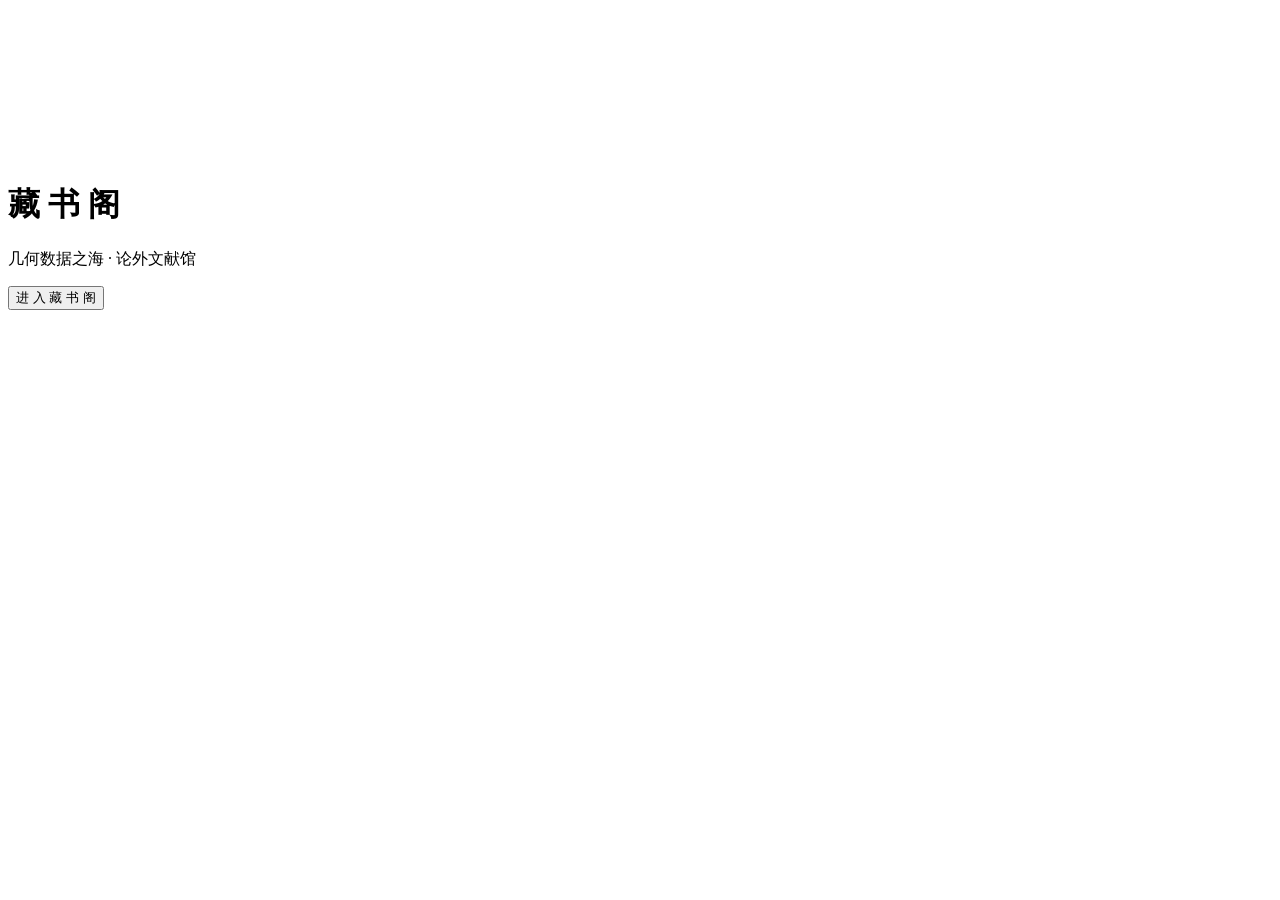
==== index.html @ 25d4a589 "Add files via upload" ====
<!DOCTYPE html>
<html lang="zh-CN">
<head>
  <meta charset="UTF-8">
  <meta name="viewport" content="width=device-width, initial-scale=1.0">
  <title>藏书阁</title>
  <link rel="stylesheet" href="css/style.css">
</head>
<body>

  <!-- 粒子画布 -->
  <canvas id="particle-canvas"></canvas>

  <!-- 开场交互层 -->
  <div class="landing">
    <h1 class="landing-title">藏 书 阁</h1>
    <p class="landing-subtitle">几何数据之海 · 论外文献馆</p>
    <button class="btn-enter" id="btn-enter">进 入 藏 书 阁</button>
  </div>

  <script src="js/particles.js"></script>
  <script>
    // 初始化粒子系统
    const particleSystem = initParticles();

    // 进入按钮
    document.getElementById('btn-enter').addEventListener('click', () => {
      // 销毁粒子系统
      if (particleSystem) particleSystem.destroy();
      // 跳转到 AOS 标准页
      window.location.href = 'category-aos.html';
    });
  </script>
</body>
</html>
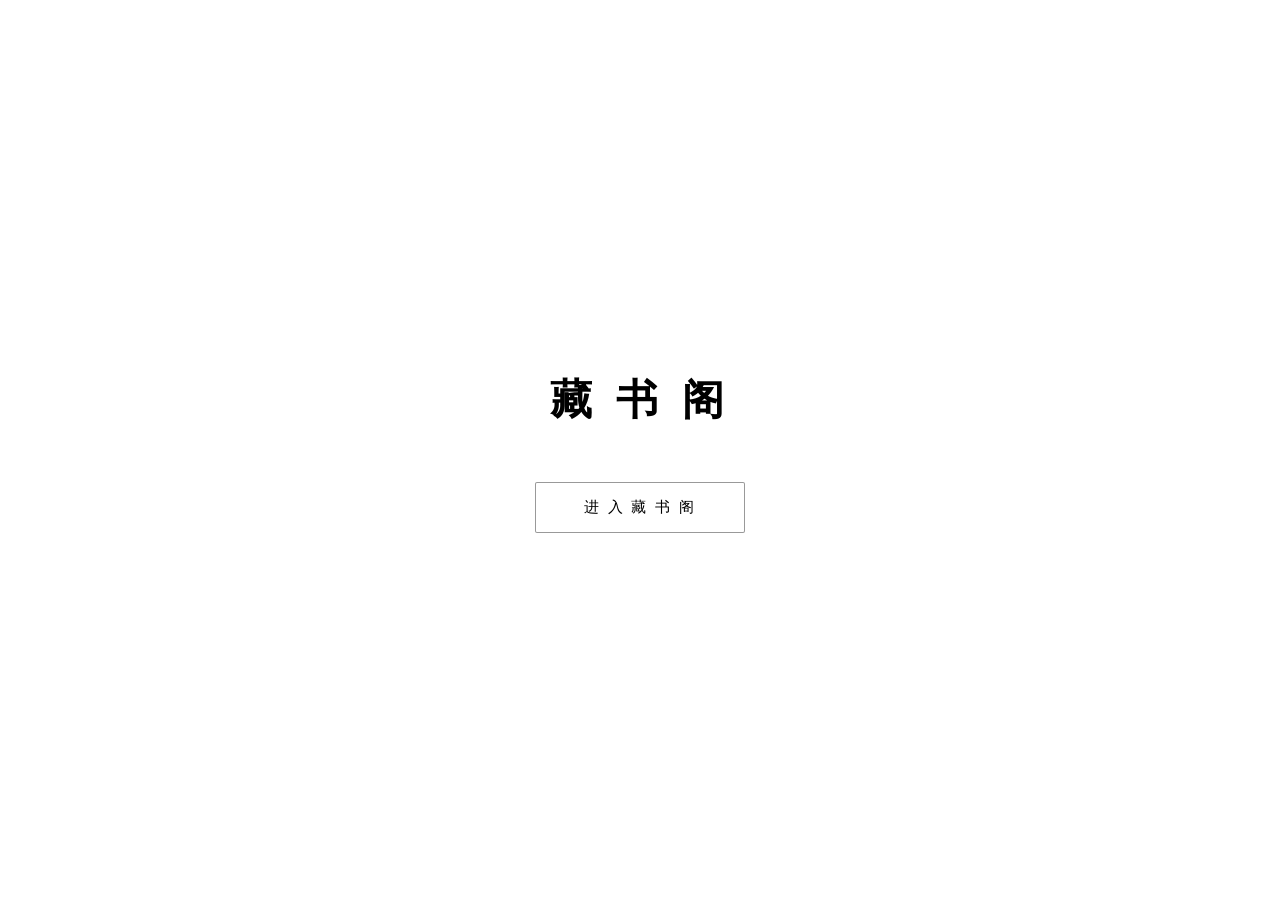
==== commit f9ef29d5: "重构主页特效：黑白点线几何网络 + 删除副标题 + 按钮适配白底" ====
--- a/index.html
+++ b/index.html
@@ -14,7 +14,6 @@
   <!-- 开场交互层 -->
   <div class="landing">
     <h1 class="landing-title">藏 书 阁</h1>
-    <p class="landing-subtitle">几何数据之海 · 论外文献馆</p>
     <button class="btn-enter" id="btn-enter">进 入 藏 书 阁</button>
   </div>
 
--- a/css/style.css
+++ b/css/style.css
@@ -0,0 +1,969 @@
+/* ============================================================
+   藏书阁 —— 全局样式表
+   极简几何科技风，深色底配浅色字
+   ============================================================ */
+
+/* --- CSS 变量 --- */
+:root {
+  --bg-deep: #0a0a0a;
+  --bg-page: #0f0f0f;
+  --bg-card: #1a1a1a;
+  --bg-card-hover: #222222;
+  --bg-surface: #141414;
+  --bg-input: #1a1a1a;
+  --border: #2a2a2a;
+  --border-light: #333;
+  --text-primary: #e0e0e0;
+  --text-secondary: #999;
+  --text-muted: #666;
+  --accent: #ffffff;
+  --accent-dim: #aaa;
+  --shadow: 0 2px 16px rgba(0, 0, 0, 0.4);
+  --radius: 6px;
+  --radius-lg: 10px;
+  --transition-fast: 0.15s ease;
+  --transition: 0.25s ease;
+  --transition-slow: 0.4s ease;
+  --font-mono: 'SF Mono', 'Cascadia Code', 'Fira Code', 'JetBrains Mono', monospace;
+  --font-sans: -apple-system, BlinkMacSystemFont, 'Segoe UI', 'PingFang SC', 'Microsoft YaHei', sans-serif;
+  --max-read: 700px;
+}
+
+/* --- Reset --- */
+*, *::before, *::after {
+  margin: 0;
+  padding: 0;
+  box-sizing: border-box;
+}
+
+html {
+  font-size: 16px;
+  -webkit-font-smoothing: antialiased;
+  -moz-osx-font-smoothing: grayscale;
+}
+
+body {
+  font-family: var(--font-sans);
+  background: var(--bg-page);
+  color: var(--text-primary);
+  min-height: 100vh;
+  line-height: 1.6;
+  overflow-x: hidden;
+}
+
+a {
+  color: var(--text-primary);
+  text-decoration: none;
+  transition: color var(--transition-fast);
+}
+
+a:hover {
+  color: var(--accent);
+}
+
+img {
+  max-width: 100%;
+  display: block;
+}
+
+/* --- 导航栏 --- */
+.navbar {
+  position: sticky;
+  top: 0;
+  z-index: 100;
+  background: rgba(10, 10, 10, 0.92);
+  backdrop-filter: blur(12px);
+  -webkit-backdrop-filter: blur(12px);
+  border-bottom: 1px solid var(--border);
+  padding: 0 24px;
+  height: 56px;
+  display: flex;
+  align-items: center;
+  justify-content: space-between;
+  gap: 16px;
+}
+
+.navbar-brand {
+  font-size: 1.1rem;
+  font-weight: 700;
+  letter-spacing: 0.04em;
+  white-space: nowrap;
+  color: var(--accent);
+}
+
+.navbar-links {
+  display: flex;
+  gap: 4px;
+  flex-wrap: wrap;
+  justify-content: flex-end;
+}
+
+.navbar-links a {
+  display: inline-block;
+  padding: 6px 14px;
+  border-radius: var(--radius);
+  font-size: 0.85rem;
+  color: var(--text-secondary);
+  transition: all var(--transition-fast);
+  white-space: nowrap;
+}
+
+.navbar-links a:hover,
+.navbar-links a.active {
+  color: var(--accent);
+  background: rgba(255, 255, 255, 0.06);
+}
+
+/* 移动端导航 */
+.nav-toggle {
+  display: none;
+  background: none;
+  border: none;
+  color: var(--text-primary);
+  font-size: 1.4rem;
+  cursor: pointer;
+  padding: 4px;
+}
+
+@media (max-width: 768px) {
+  .nav-toggle {
+    display: block;
+  }
+  .navbar-links {
+    display: none;
+    position: absolute;
+    top: 56px;
+    left: 0;
+    right: 0;
+    background: rgba(10, 10, 10, 0.98);
+    backdrop-filter: blur(12px);
+    flex-direction: column;
+    padding: 12px 24px;
+    border-bottom: 1px solid var(--border);
+    gap: 2px;
+  }
+  .navbar-links.open {
+    display: flex;
+  }
+  .navbar-links a {
+    padding: 10px 14px;
+    font-size: 0.9rem;
+  }
+}
+
+/* --- 主容器 --- */
+.container {
+  max-width: 1200px;
+  margin: 0 auto;
+  padding: 24px;
+}
+
+/* --- 搜索栏 --- */
+.search-bar {
+  position: relative;
+  margin-bottom: 24px;
+}
+
+.search-bar input {
+  width: 100%;
+  padding: 12px 16px 12px 44px;
+  background: var(--bg-input);
+  border: 1px solid var(--border);
+  border-radius: var(--radius);
+  color: var(--text-primary);
+  font-size: 0.95rem;
+  font-family: var(--font-sans);
+  transition: border-color var(--transition-fast);
+  outline: none;
+}
+
+.search-bar input:focus {
+  border-color: #555;
+}
+
+.search-bar input::placeholder {
+  color: var(--text-muted);
+}
+
+.search-bar .search-icon {
+  position: absolute;
+  left: 14px;
+  top: 50%;
+  transform: translateY(-50%);
+  color: var(--text-muted);
+  font-size: 0.9rem;
+  pointer-events: none;
+}
+
+/* --- 筛选器 --- */
+.filter-bar {
+  display: flex;
+  flex-wrap: wrap;
+  gap: 8px;
+  margin-bottom: 24px;
+}
+
+.filter-btn {
+  padding: 6px 16px;
+  border: 1px solid var(--border);
+  border-radius: 20px;
+  background: transparent;
+  color: var(--text-secondary);
+  font-size: 0.82rem;
+  font-family: var(--font-sans);
+  cursor: pointer;
+  transition: all var(--transition-fast);
+  white-space: nowrap;
+}
+
+.filter-btn:hover {
+  border-color: #555;
+  color: var(--text-primary);
+}
+
+.filter-btn.active {
+  background: var(--accent);
+  color: var(--bg-deep);
+  border-color: var(--accent);
+  font-weight: 600;
+}
+
+/* --- 分类选择器（geometric tabs） --- */
+.category-tabs {
+  display: flex;
+  flex-wrap: wrap;
+  gap: 0;
+  margin-bottom: 28px;
+  border-bottom: 1px solid var(--border);
+}
+
+.category-tab {
+  padding: 10px 20px;
+  font-size: 0.88rem;
+  color: var(--text-secondary);
+  background: none;
+  border: none;
+  border-bottom: 2px solid transparent;
+  cursor: pointer;
+  font-family: var(--font-sans);
+  transition: all var(--transition-fast);
+  white-space: nowrap;
+}
+
+.category-tab:hover {
+  color: var(--text-primary);
+}
+
+.category-tab.active {
+  color: var(--accent);
+  border-bottom-color: var(--accent);
+}
+
+/* --- 文本卡片列表 --- */
+.card-list {
+  display: grid;
+  grid-template-columns: repeat(auto-fill, minmax(320px, 1fr));
+  gap: 16px;
+}
+
+.card {
+  background: var(--bg-card);
+  border: 1px solid var(--border);
+  border-radius: var(--radius-lg);
+  padding: 20px;
+  cursor: pointer;
+  transition: all var(--transition);
+  position: relative;
+  overflow: hidden;
+}
+
+.card::before {
+  content: '';
+  position: absolute;
+  top: 0;
+  left: 0;
+  width: 100%;
+  height: 2px;
+  background: linear-gradient(90deg, transparent, rgba(255,255,255,0.08), transparent);
+  opacity: 0;
+  transition: opacity var(--transition);
+}
+
+.card:hover {
+  background: var(--bg-card-hover);
+  border-color: var(--border-light);
+  transform: translateY(-2px);
+  box-shadow: var(--shadow);
+}
+
+.card:hover::before {
+  opacity: 1;
+}
+
+.card-title {
+  font-size: 1.05rem;
+  font-weight: 600;
+  margin-bottom: 8px;
+  color: var(--text-primary);
+  line-height: 1.4;
+}
+
+.card-meta {
+  display: flex;
+  flex-wrap: wrap;
+  gap: 12px;
+  font-size: 0.8rem;
+  color: var(--text-muted);
+  margin-bottom: 10px;
+}
+
+.card-meta span {
+  display: flex;
+  align-items: center;
+  gap: 4px;
+}
+
+.card-tags {
+  display: flex;
+  flex-wrap: wrap;
+  gap: 6px;
+  margin-bottom: 10px;
+}
+
+.card-tag {
+  font-size: 0.7rem;
+  padding: 3px 10px;
+  border-radius: 12px;
+  background: rgba(255, 255, 255, 0.05);
+  color: var(--text-secondary);
+  border: 1px solid var(--border);
+}
+
+.card-excerpt {
+  font-size: 0.85rem;
+  color: var(--text-secondary);
+  line-height: 1.6;
+  display: -webkit-box;
+  -webkit-line-clamp: 3;
+  -webkit-box-orient: vertical;
+  overflow: hidden;
+}
+
+/* 空状态 */
+.empty-state {
+  text-align: center;
+  padding: 60px 20px;
+  color: var(--text-muted);
+}
+
+.empty-state .icon {
+  font-size: 2.5rem;
+  margin-bottom: 16px;
+  opacity: 0.3;
+}
+
+.empty-state p {
+  font-size: 0.95rem;
+}
+
+/* --- 搜索高亮 --- */
+mark {
+  background: rgba(255, 255, 255, 0.2);
+  color: var(--accent);
+  padding: 0 2px;
+  border-radius: 2px;
+}
+
+/* --- 阅读页 --- */
+.reading-container {
+  max-width: var(--max-read);
+  margin: 0 auto;
+  padding: 40px 24px 80px;
+}
+
+.reading-header {
+  margin-bottom: 36px;
+  padding-bottom: 20px;
+  border-bottom: 1px solid var(--border);
+}
+
+.reading-title {
+  font-size: 1.8rem;
+  font-weight: 700;
+  line-height: 1.3;
+  margin-bottom: 12px;
+}
+
+.reading-meta {
+  display: flex;
+  flex-wrap: wrap;
+  gap: 16px;
+  font-size: 0.85rem;
+  color: var(--text-muted);
+}
+
+.reading-meta span {
+  display: flex;
+  align-items: center;
+  gap: 5px;
+}
+
+.reading-tags {
+  display: flex;
+  flex-wrap: wrap;
+  gap: 6px;
+  margin-top: 12px;
+}
+
+.reading-tag {
+  font-size: 0.75rem;
+  padding: 4px 12px;
+  border-radius: 12px;
+  background: rgba(255, 255, 255, 0.05);
+  color: var(--text-secondary);
+  border: 1px solid var(--border);
+}
+
+.reading-content {
+  font-size: var(--reading-font-size, 1.05rem);
+  line-height: 1.9;
+  color: var(--text-primary);
+  word-break: break-word;
+}
+
+.reading-content p {
+  margin-bottom: 1.2em;
+}
+
+/* 阅读背景变体 */
+body.reading-bg-pure { background: #000000; }
+body.reading-bg-dark { background: #0f0f0f; }
+body.reading-bg-deeper { background: #050505; }
+
+/* 阅读背景图覆盖层 */
+.reading-bg-image {
+  position: fixed;
+  inset: 0;
+  z-index: -1;
+  background-size: cover;
+  background-position: center;
+  background-repeat: no-repeat;
+  opacity: var(--bg-img-opacity, 0.15);
+  filter: blur(var(--bg-img-blur, 0px));
+  pointer-events: none;
+}
+
+/* --- 浮动工具栏 --- */
+.toolbar-toggle {
+  position: fixed;
+  bottom: 28px;
+  right: 28px;
+  width: 48px;
+  height: 48px;
+  border-radius: 50%;
+  background: var(--bg-card);
+  border: 1px solid var(--border);
+  color: var(--text-primary);
+  font-size: 1.2rem;
+  cursor: pointer;
+  z-index: 200;
+  display: flex;
+  align-items: center;
+  justify-content: center;
+  transition: all var(--transition);
+  box-shadow: var(--shadow);
+}
+
+.toolbar-toggle:hover {
+  background: var(--bg-card-hover);
+  border-color: var(--border-light);
+  transform: scale(1.05);
+}
+
+.toolbar-panel {
+  position: fixed;
+  bottom: 88px;
+  right: 28px;
+  width: 300px;
+  background: var(--bg-card);
+  border: 1px solid var(--border);
+  border-radius: var(--radius-lg);
+  padding: 20px;
+  z-index: 199;
+  box-shadow: var(--shadow);
+  opacity: 0;
+  visibility: hidden;
+  transform: translateY(12px) scale(0.96);
+  transition: all var(--transition);
+}
+
+.toolbar-panel.open {
+  opacity: 1;
+  visibility: visible;
+  transform: translateY(0) scale(1);
+}
+
+.toolbar-panel h3 {
+  font-size: 0.85rem;
+  font-weight: 600;
+  color: var(--text-secondary);
+  margin-bottom: 16px;
+  letter-spacing: 0.04em;
+  text-transform: uppercase;
+}
+
+.toolbar-row {
+  display: flex;
+  align-items: center;
+  justify-content: space-between;
+  margin-bottom: 12px;
+  font-size: 0.85rem;
+  color: var(--text-secondary);
+}
+
+.toolbar-row label {
+  flex-shrink: 0;
+}
+
+.toolbar-row .value {
+  font-family: var(--font-mono);
+  font-size: 0.8rem;
+  color: var(--accent);
+  min-width: 40px;
+  text-align: right;
+}
+
+/* 滑块 */
+input[type="range"] {
+  -webkit-appearance: none;
+  appearance: none;
+  width: 100%;
+  height: 4px;
+  background: var(--border);
+  border-radius: 2px;
+  outline: none;
+  cursor: pointer;
+  margin: 4px 0;
+}
+
+input[type="range"]::-webkit-slider-thumb {
+  -webkit-appearance: none;
+  width: 16px;
+  height: 16px;
+  border-radius: 50%;
+  background: var(--accent);
+  border: 2px solid var(--bg-card);
+  cursor: pointer;
+}
+
+/* 预设按钮组 */
+.preset-group {
+  display: flex;
+  gap: 6px;
+  margin: 8px 0;
+}
+
+.preset-btn {
+  flex: 1;
+  padding: 8px;
+  border: 1px solid var(--border);
+  border-radius: var(--radius);
+  background: transparent;
+  color: var(--text-secondary);
+  font-size: 0.78rem;
+  font-family: var(--font-sans);
+  cursor: pointer;
+  transition: all var(--transition-fast);
+  display: flex;
+  align-items: center;
+  justify-content: center;
+  gap: 6px;
+}
+
+.preset-btn:hover {
+  border-color: #555;
+  color: var(--text-primary);
+}
+
+.preset-btn.active {
+  border-color: var(--accent);
+  color: var(--accent);
+  background: rgba(255, 255, 255, 0.06);
+}
+
+.preset-swatch {
+  width: 12px;
+  height: 12px;
+  border-radius: 50%;
+  border: 1px solid var(--border);
+}
+
+/* 文件上传 */
+.file-upload-label {
+  display: block;
+  padding: 10px;
+  border: 1px dashed var(--border);
+  border-radius: var(--radius);
+  text-align: center;
+  font-size: 0.8rem;
+  color: var(--text-muted);
+  cursor: pointer;
+  transition: all var(--transition-fast);
+  margin: 8px 0;
+}
+
+.file-upload-label:hover {
+  border-color: #555;
+  color: var(--text-secondary);
+}
+
+.file-upload-label input {
+  display: none;
+}
+
+/* --- 管理页 --- */
+.admin-container {
+  max-width: 640px;
+  margin: 0 auto;
+  padding: 40px 24px;
+}
+
+.admin-container h1 {
+  font-size: 1.6rem;
+  margin-bottom: 8px;
+}
+
+.admin-container .subtitle {
+  font-size: 0.9rem;
+  color: var(--text-muted);
+  margin-bottom: 32px;
+}
+
+.form-section {
+  margin-bottom: 28px;
+  padding: 20px;
+  background: var(--bg-card);
+  border: 1px solid var(--border);
+  border-radius: var(--radius-lg);
+}
+
+.form-section h2 {
+  font-size: 0.95rem;
+  font-weight: 600;
+  margin-bottom: 16px;
+  color: var(--text-secondary);
+  letter-spacing: 0.04em;
+  text-transform: uppercase;
+}
+
+.form-group {
+  margin-bottom: 16px;
+}
+
+.form-group label {
+  display: block;
+  font-size: 0.85rem;
+  color: var(--text-secondary);
+  margin-bottom: 6px;
+  font-weight: 500;
+}
+
+.form-group input,
+.form-group textarea,
+.form-group select {
+  width: 100%;
+  padding: 10px 14px;
+  background: var(--bg-input);
+  border: 1px solid var(--border);
+  border-radius: var(--radius);
+  color: var(--text-primary);
+  font-size: 0.9rem;
+  font-family: var(--font-sans);
+  outline: none;
+  transition: border-color var(--transition-fast);
+}
+
+.form-group input:focus,
+.form-group textarea:focus,
+.form-group select:focus {
+  border-color: #555;
+}
+
+.form-group textarea {
+  min-height: 200px;
+  resize: vertical;
+  line-height: 1.7;
+}
+
+/* 分类勾选网格 */
+.category-check-grid {
+  display: grid;
+  grid-template-columns: repeat(auto-fill, minmax(160px, 1fr));
+  gap: 8px;
+}
+
+.category-check-item {
+  display: flex;
+  align-items: center;
+  gap: 8px;
+  font-size: 0.85rem;
+  color: var(--text-secondary);
+  cursor: pointer;
+  padding: 6px 10px;
+  border-radius: var(--radius);
+  transition: background var(--transition-fast);
+}
+
+.category-check-item:hover {
+  background: rgba(255, 255, 255, 0.03);
+}
+
+.category-check-item input[type="checkbox"] {
+  accent-color: var(--accent);
+  width: 16px;
+  height: 16px;
+}
+
+.btn {
+  display: inline-flex;
+  align-items: center;
+  justify-content: center;
+  gap: 8px;
+  padding: 10px 24px;
+  border: 1px solid var(--border);
+  border-radius: var(--radius);
+  background: var(--bg-card);
+  color: var(--text-primary);
+  font-size: 0.9rem;
+  font-family: var(--font-sans);
+  cursor: pointer;
+  transition: all var(--transition-fast);
+  font-weight: 500;
+}
+
+.btn:hover {
+  border-color: #555;
+  background: var(--bg-card-hover);
+}
+
+.btn-primary {
+  background: var(--accent);
+  color: var(--bg-deep);
+  border-color: var(--accent);
+  font-weight: 600;
+}
+
+.btn-primary:hover {
+  background: #e0e0e0;
+  border-color: #e0e0e0;
+}
+
+.btn-block {
+  width: 100%;
+}
+
+.btn-sm {
+  padding: 6px 14px;
+  font-size: 0.82rem;
+}
+
+.btn-danger {
+  background: transparent;
+  border-color: #5a2d2d;
+  color: #df8f8f;
+}
+
+.btn-danger:hover {
+  background: rgba(223, 143, 143, 0.08);
+  border-color: #8f4f4f;
+  color: #ffaaaa;
+}
+
+/* 上传行 */
+.upload-row {
+  display: flex;
+  align-items: center;
+  gap: 12px;
+  margin-bottom: 8px;
+  flex-wrap: wrap;
+}
+
+/* 文本列表（删除区） */
+.text-list {
+  margin-top: 16px;
+  display: flex;
+  flex-direction: column;
+  gap: 6px;
+}
+
+.text-item {
+  display: flex;
+  align-items: center;
+  justify-content: space-between;
+  gap: 12px;
+  padding: 12px 14px;
+  background: var(--bg-input);
+  border: 1px solid var(--border);
+  border-radius: var(--radius);
+  transition: all var(--transition-fast);
+}
+
+.text-item:hover {
+  border-color: var(--border-light);
+}
+
+.text-item-info {
+  flex: 1;
+  min-width: 0;
+}
+
+.text-item-title {
+  font-size: 0.9rem;
+  font-weight: 500;
+  color: var(--text-primary);
+  white-space: nowrap;
+  overflow: hidden;
+  text-overflow: ellipsis;
+}
+
+.text-item-meta {
+  font-size: 0.75rem;
+  color: var(--text-muted);
+  margin-top: 2px;
+  white-space: nowrap;
+  overflow: hidden;
+  text-overflow: ellipsis;
+}
+
+/* 消息提示 */
+.toast {
+  position: fixed;
+  bottom: 28px;
+  left: 50%;
+  transform: translateX(-50%);
+  padding: 10px 24px;
+  border-radius: var(--radius);
+  font-size: 0.85rem;
+  z-index: 999;
+  animation: toastIn 0.3s ease;
+  font-family: var(--font-sans);
+}
+
+.toast-success {
+  background: #1a3a1a;
+  border: 1px solid #2d5a2d;
+  color: #8fdf8f;
+}
+
+.toast-error {
+  background: #3a1a1a;
+  border: 1px solid #5a2d2d;
+  color: #df8f8f;
+}
+
+@keyframes toastIn {
+  from { opacity: 0; transform: translateX(-50%) translateY(12px); }
+  to   { opacity: 1; transform: translateX(-50%) translateY(0); }
+}
+
+/* --- 开场页 --- */
+.landing {
+  position: fixed;
+  inset: 0;
+  display: flex;
+  flex-direction: column;
+  align-items: center;
+  justify-content: center;
+  z-index: 10;
+  pointer-events: none;
+  background: #ffffff;
+}
+
+.landing > * {
+  pointer-events: auto;
+}
+
+#particle-canvas {
+  position: fixed;
+  inset: 0;
+  z-index: 0;
+  display: block;
+  background: #ffffff;
+}
+
+.landing-title {
+  font-size: 2.6rem;
+  font-weight: 700;
+  letter-spacing: 0.15em;
+  text-align: center;
+  color: #000000;
+  margin-bottom: 48px;
+  text-shadow: 0 0 24px rgba(255,255,255,0.8);
+}
+
+.landing-subtitle {
+  font-size: 0.9rem;
+  color: var(--text-muted);
+  letter-spacing: 0.2em;
+  margin-bottom: 40px;
+  text-align: center;
+}
+
+.btn-enter {
+  padding: 14px 48px;
+  border: 1px solid rgba(0,0,0,0.4);
+  border-radius: 2px;
+  background: rgba(255,255,255,0.6);
+  color: #000000;
+  font-size: 0.95rem;
+  font-family: var(--font-sans);
+  letter-spacing: 0.15em;
+  cursor: pointer;
+  transition: all var(--transition);
+  position: relative;
+  overflow: hidden;
+  backdrop-filter: blur(4px);
+  -webkit-backdrop-filter: blur(4px);
+}
+
+.btn-enter:hover {
+  background: #000000;
+  color: #ffffff;
+  border-color: #000000;
+}
+
+.btn-enter:active {
+  transform: translateY(1px);
+}
+
+/* 响应式 */
+@media (max-width: 600px) {
+  .landing-title {
+    font-size: 1.8rem;
+  }
+  .container {
+    padding: 16px;
+  }
+  .card-list {
+    grid-template-columns: 1fr;
+  }
+  .reading-container {
+    padding: 24px 16px 80px;
+  }
+  .toolbar-panel {
+    width: calc(100vw - 40px);
+    right: 20px;
+    bottom: 80px;
+  }
+  .reading-title {
+    font-size: 1.4rem;
+  }
+}
+
+/* --- 通用工具类 --- */
+.hidden { display: none !important; }
+.text-muted { color: var(--text-muted); }
+.text-secondary { color: var(--text-secondary); }
+.mt-8 { margin-top: 8px; }
+.mt-16 { margin-top: 16px; }
+.mb-16 { margin-bottom: 16px; }
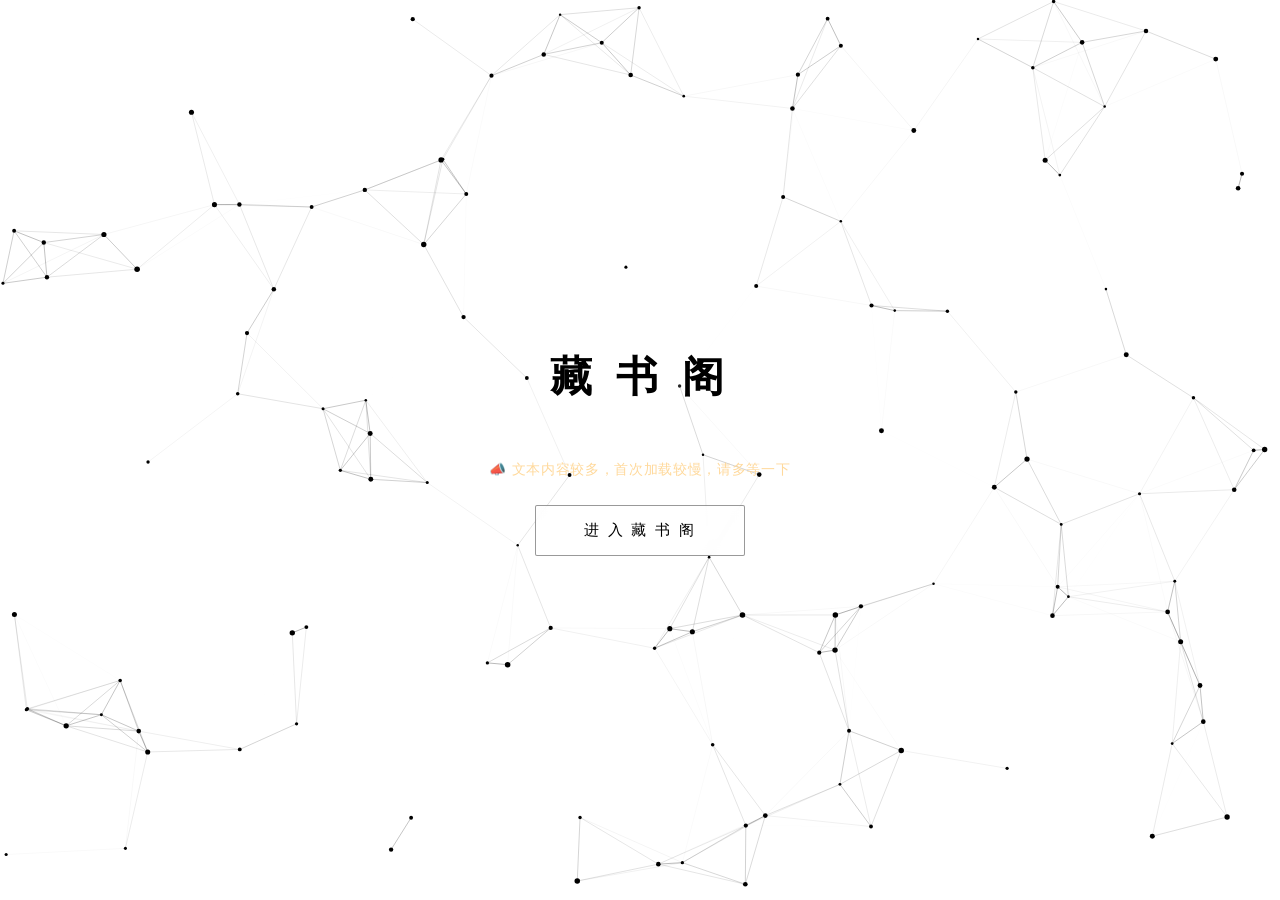
==== commit ae25ee8b: "feat: 添加网站公告条 - main.js: 新增 initAnnouncement 函数，所有分类页和阅读页自动显示可关闭的公告条 - style.css: 新增 .announcement-b" ====
--- a/index.html
+++ b/index.html
@@ -14,6 +14,7 @@
   <!-- 开场交互层 -->
   <div class="landing">
     <h1 class="landing-title">藏 书 阁</h1>
+    <p class="landing-notice">&#128227; 文本内容较多，首次加载较慢，请多等一下</p>
     <button class="btn-enter" id="btn-enter">进 入 藏 书 阁</button>
   </div>
 
--- a/css/style.css
+++ b/css/style.css
@@ -66,6 +66,45 @@
   display: block;
 }
 
+/* --- 公告条 --- */
+.announcement-bar {
+  position: sticky;
+  top: 0;
+  z-index: 101;
+  display: flex;
+  align-items: center;
+  gap: 10px;
+  padding: 8px 24px;
+  background: linear-gradient(90deg, rgba(255, 180, 80, 0.15), rgba(255, 140, 60, 0.12));
+  border-bottom: 1px solid rgba(255, 180, 80, 0.3);
+  color: #ffd591;
+  font-size: 0.875rem;
+  text-align: center;
+  justify-content: center;
+  flex-wrap: wrap;
+}
+.announcement-bar .announcement-icon {
+  font-size: 1rem;
+}
+.announcement-bar .announcement-text {
+  flex: 1;
+  min-width: 0;
+}
+.announcement-bar .announcement-close {
+  background: none;
+  border: none;
+  color: #ffd591;
+  font-size: 1.2rem;
+  cursor: pointer;
+  padding: 0 4px;
+  line-height: 1;
+  opacity: 0.7;
+  transition: opacity 0.2s;
+}
+.announcement-bar .announcement-close:hover {
+  opacity: 1;
+}
+
 /* --- 导航栏 --- */
 .navbar {
   position: sticky;
@@ -876,7 +915,7 @@
   justify-content: center;
   z-index: 10;
   pointer-events: none;
-  background: #ffffff;
+  background: transparent;
 }
 
 .landing > * {
@@ -886,7 +925,7 @@
 #particle-canvas {
   position: fixed;
   inset: 0;
-  z-index: 0;
+  z-index: 1;
   display: block;
   background: #ffffff;
 }
@@ -924,6 +963,14 @@
   overflow: hidden;
   backdrop-filter: blur(4px);
   -webkit-backdrop-filter: blur(4px);
+}
+
+.landing-notice {
+  color: rgba(255, 213, 145, 0.9);
+  font-size: 0.85rem;
+  margin: 0 0 24px 0;
+  text-align: center;
+  letter-spacing: 0.05em;
 }
 
 .btn-enter:hover {
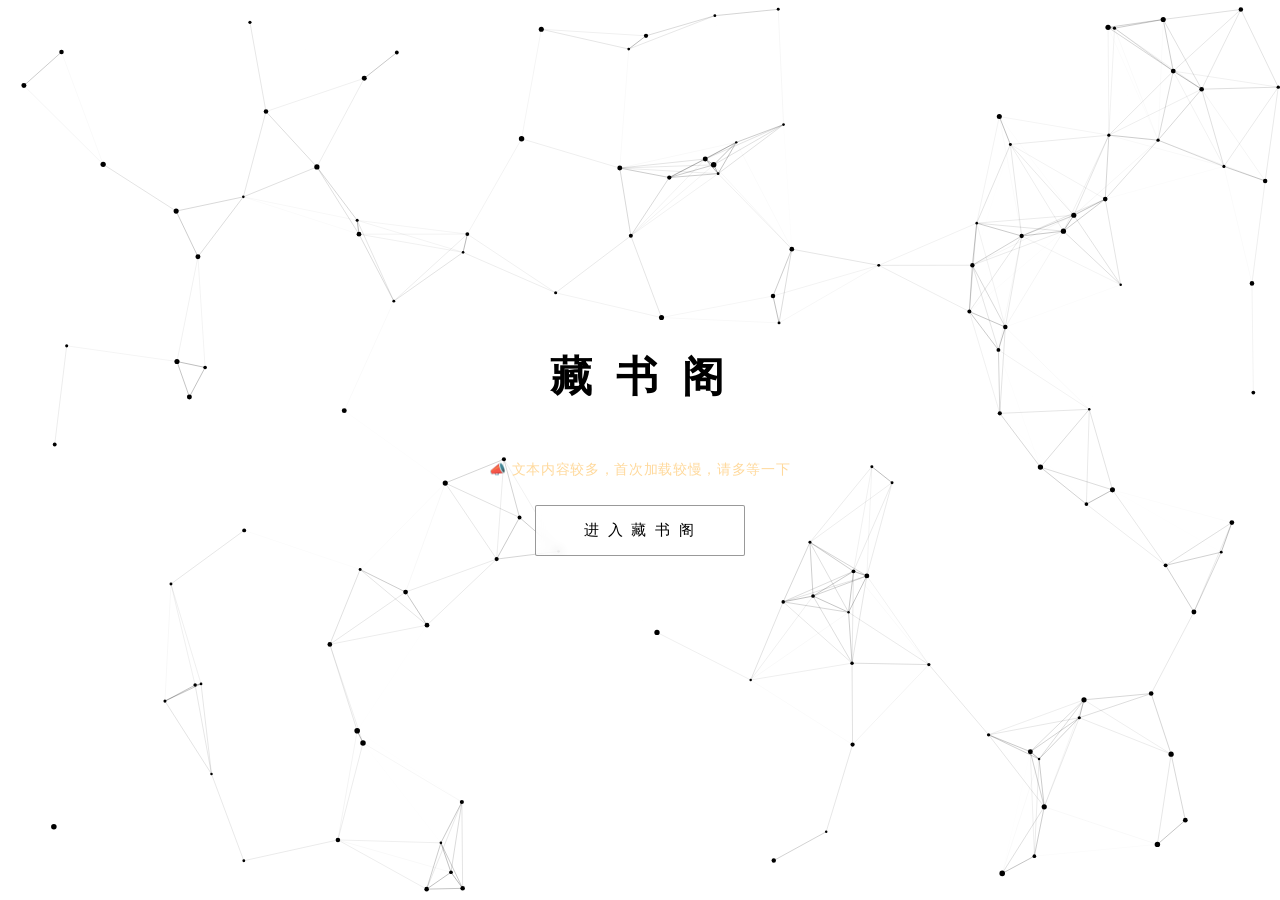
==== commit 9da77e4a: "公告：域名已更换，前往新站可注册登录自主编辑" ====
--- a/index.html
+++ b/index.html
@@ -23,12 +23,10 @@
     // 初始化粒子系统
     const particleSystem = initParticles();
 
-    // 进入按钮
+    // 前往新站
     document.getElementById('btn-enter').addEventListener('click', () => {
-      // 销毁粒子系统
       if (particleSystem) particleSystem.destroy();
-      // 跳转到 AOS 标准页
-      window.location.href = 'category-aos.html';
+      window.location.href = 'https://polytropy.dpdns.org/';
     });
   </script>
 </body>
--- a/css/style.css
+++ b/css/style.css
@@ -524,10 +524,13 @@
   bottom: 88px;
   right: 28px;
   width: 300px;
+  max-height: calc(100vh - 140px);
+  overflow-y: auto;
   background: var(--bg-card);
   border: 1px solid var(--border);
   border-radius: var(--radius-lg);
   padding: 20px;
+  padding-bottom: calc(20px + env(safe-area-inset-bottom, 0px));
   z-index: 199;
   box-shadow: var(--shadow);
   opacity: 0;
@@ -981,6 +984,32 @@
 
 .btn-enter:active {
   transform: translateY(1px);
+}
+
+.changelog-entry {
+  margin-bottom: 28px;
+  padding: 22px 24px;
+  background: var(--bg-card);
+  border: 1px solid var(--border);
+  border-radius: var(--radius-lg);
+}
+
+.changelog-date {
+  margin-bottom: 14px;
+  color: var(--text-primary);
+  font-size: 1rem;
+  font-weight: 600;
+}
+
+.changelog-entry ul {
+  margin: 0;
+  padding-left: 20px;
+}
+
+.changelog-entry li {
+  margin: 8px 0;
+  color: var(--text-secondary);
+  line-height: 1.7;
 }
 
 /* 响应式 */
@@ -1001,6 +1030,7 @@
     width: calc(100vw - 40px);
     right: 20px;
     bottom: 80px;
+    max-height: calc(100vh - 130px);
   }
   .reading-title {
     font-size: 1.4rem;
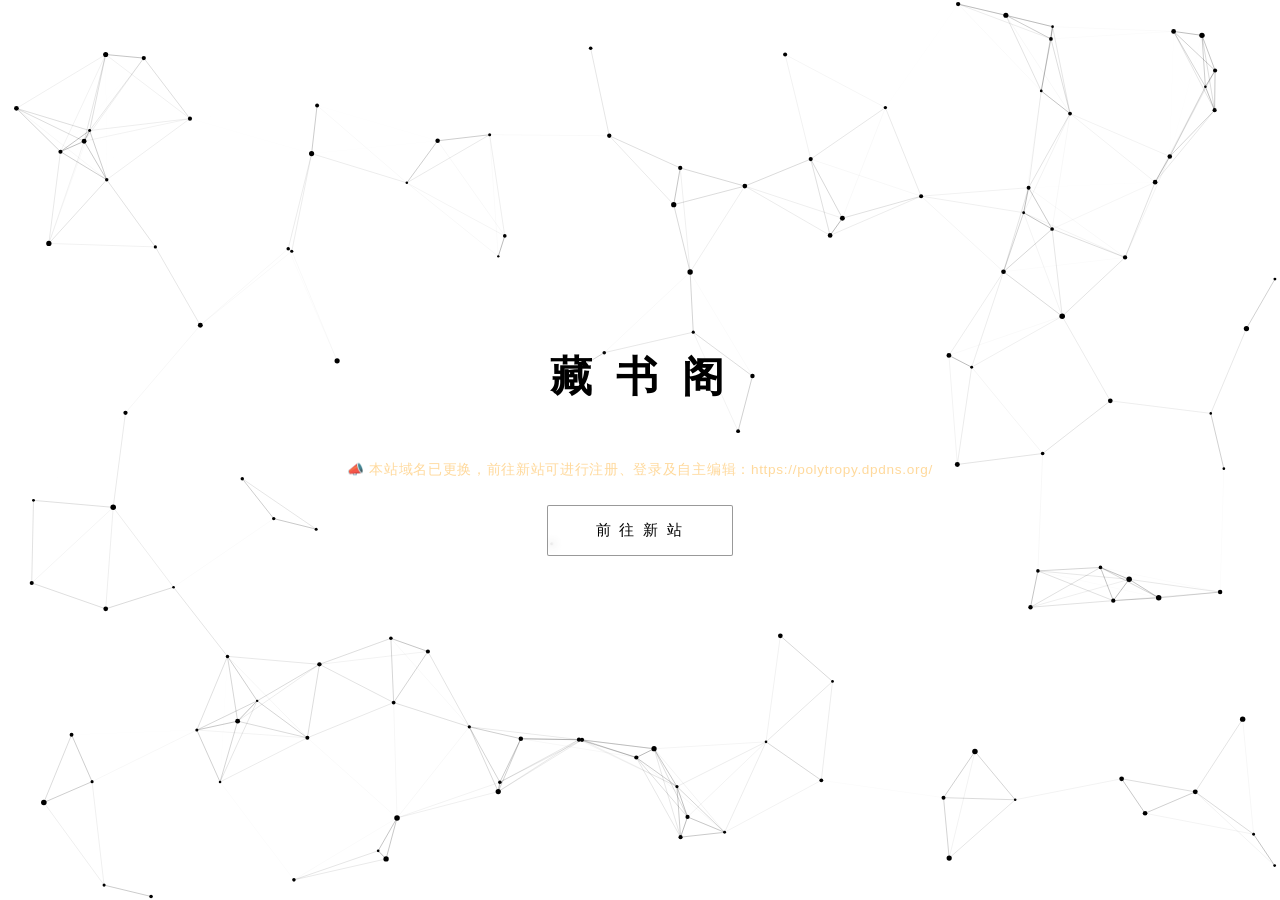
==== commit f6a80e24: "公告：域名已更换，前往新站可注册登录自主编辑" ====
--- a/index.html
+++ b/index.html
@@ -14,8 +14,8 @@
   <!-- 开场交互层 -->
   <div class="landing">
     <h1 class="landing-title">藏 书 阁</h1>
-    <p class="landing-notice">&#128227; 文本内容较多，首次加载较慢，请多等一下</p>
-    <button class="btn-enter" id="btn-enter">进 入 藏 书 阁</button>
+    <p class="landing-notice">&#128227; 本站域名已更换，前往新站可进行注册、登录及自主编辑：https://polytropy.dpdns.org/</p>
+    <button class="btn-enter" id="btn-enter">前 往 新 站</button>
   </div>
 
   <script src="js/particles.js"></script>
